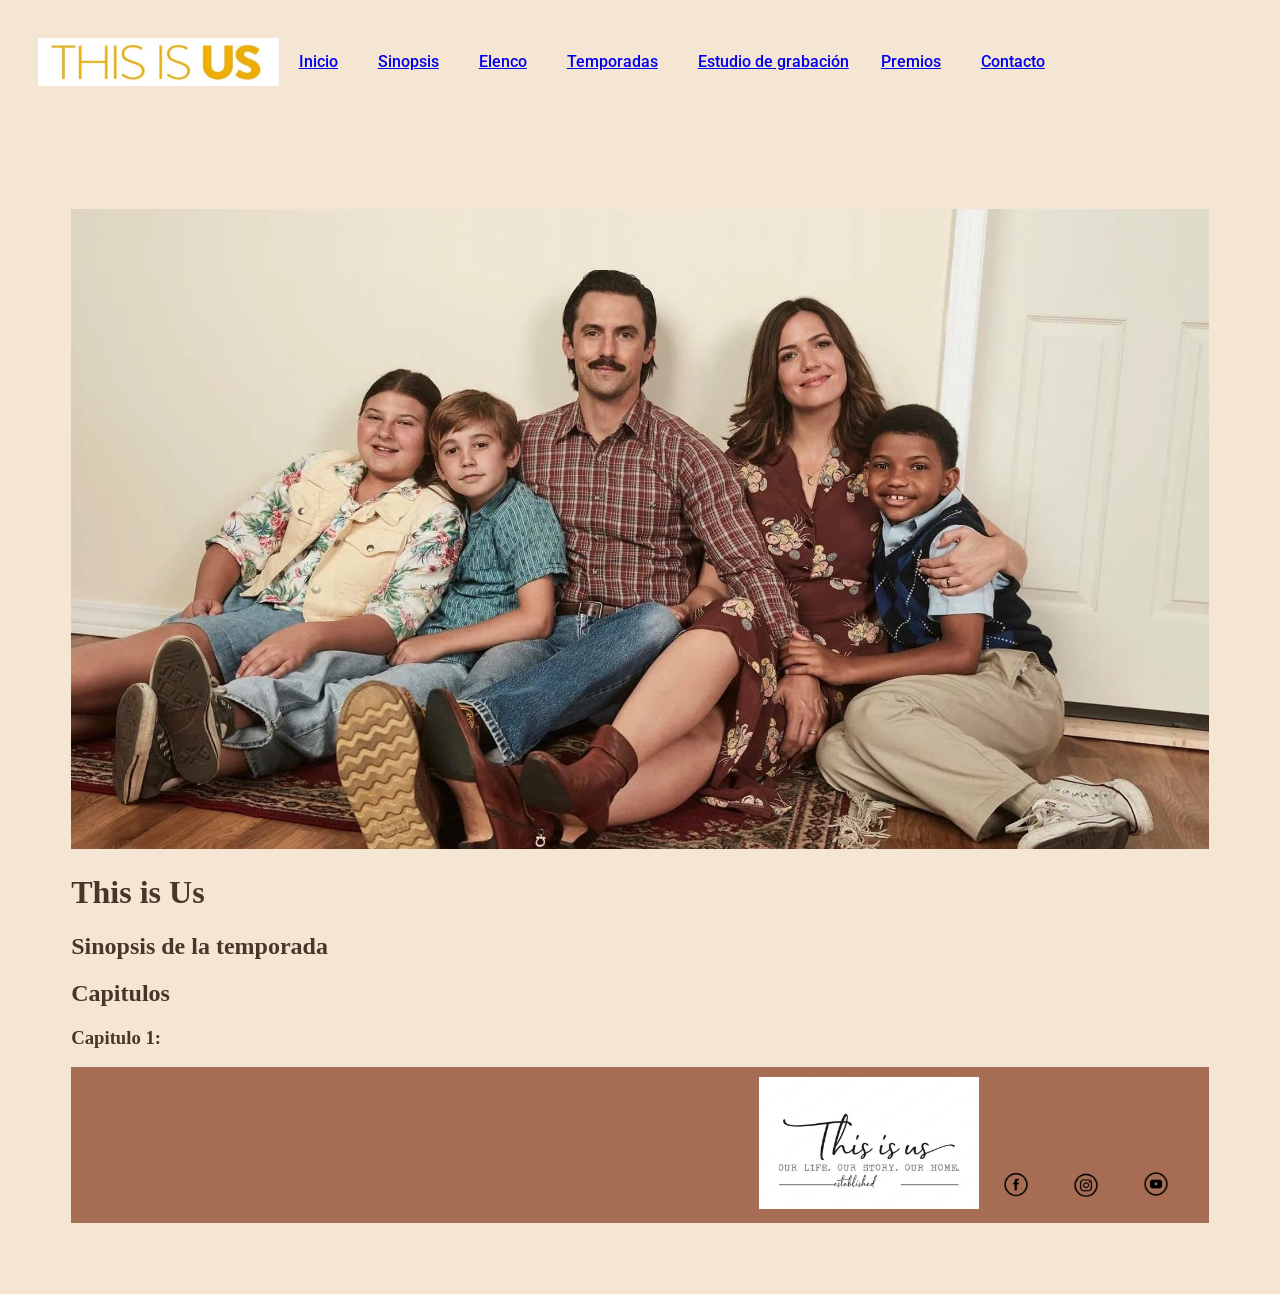
==== Temporadas/Temporada 1.html @ aeced786 "Add files via upload" ====
<!DOCTYPE html>
<html lang="es">

<head>
    <link rel="preconnect" href="https://fonts.googleapis.com">
    <link rel="preconnect" href="https://fonts.gstatic.com" crossorigin>
    <link href="https://fonts.googleapis.com/css2?family=Roboto:ital,wght@0,100..900;1,100..900&display=swap"
        rel="stylesheet">
    <meta charset="UTF-8">
    <meta name="viewport" content="width=device-width, initial-scale=1.0">
    <title>This is Us temporada 1</title>
    <link rel="stylesheet" href="../css/global.css">

</head>

<body>
    <header>

        <img src="../imagenes/this is us logo.png" alt="logo serie" width="20%">
        <nav>

            <a href="../index.html">Inicio</a>&nbsp &nbsp &nbsp
            <a href="../index.html#sinopsis">Sinopsis</a>&nbsp &nbsp &nbsp
            <a href="../index.html#elenco">Elenco</a>&nbsp &nbsp &nbsp
            <a href="../index.html#temporadas">Temporadas</a>&nbsp &nbsp &nbsp
            <a href="../index.html#estudiodegrabación">Estudio de grabación</a>&nbsp &nbsp
            <a href="../index.html#premios">Premios</a>&nbsp &nbsp &nbsp
            <a href="../index.html#contacto">Contacto</a>&nbsp &nbsp &nbsp



        </nav>
    </header>
    <main>
        <img src="../imagenes/Family Pearson.webp" alt="portada de this is us" width="100%">
        <h1 id="Inicio">This is Us</h1>
        <article>
            <section>
                <h2>Sinopsis de la temporada</h2>
                <p>

                </p>
            </section>
        </article>
        <article>
            <h2>Capitulos</h2>
            <section>
             <h3>Capitulo 1:
             </h3>
             <p>

             </p>
            </section>
        </article>



        <footer id="contacto">

            <section class="redes-footer">
                <img id="fRASEfooter" src="../imagenes/FRASE.jpg" alt="frase this is us" width="20%">
                <img class="icono-footer" src="../imagenes/logo fb.png" alt="logo facebook">
                <img class="icono-footer" src="../imagenes/logo instagram.png" alt="logo instagram">
                <img class="icono-footer" src="../imagenes/logo youtubr.png" alt="logo youtube">
            </section>
        </footer>
</body>

</html
---- css/global.css ----
header{
    display: flex;
    padding: 30px 30px;
    margin-bottom: 30px;
    align-items: center;
}
nav{
    display: flex;
    align-items: center;
    gap: 10px;
    margin-left: 20px;
    white-space: nowrap;
}
nav a{
    margin: 0;
}
main{
    padding: 5% 5%;
}

p,a{
  font-family: "Roboto", sans-serif;
  font-optical-sizing: auto;
  font-weight: 500;
  font-style: normal;
  font-variation-settings:
    "wdth" 100;
}

body{
    background-color:#F5E6D3;
    color:#4A3528;

    .sinopsis {
        display: flex;
        align-items: flex-start;
        justify-content: space-between;
        gap: 50px;
        padding: 50px 1opx;
    }

    .texto-sinopsis {
        width: 50%;
        margin: 0;
        padding: 0;
    }

    .texto-sinopsis h2 {
        margin-top: 0;
    }

    .texto-sinopsis p {
        line-height: 1.5;
    }

    .fotos-sinopsis {
        width: 50%;
        display: flex;
        gap: 12px;
        margin: 0;
    }

    .fotos-sinopsis img {
        width: 48%;
        height: 300px;
        object-fit: cover;
    }


    .elenco{
        padding: 40px 60 px;
    }

    .elenco h2 {
        font-size: 25px;
        letter-spacing: 6px;
        margin-bottom: 25px;
    }

    .actores {
        display: flex;
        gap: 20px;
        flex-wrap: wrap;
    }

    .actores article {
        width: 180px;
    }
    .actores img {
        width: 180px;
        height: 210px;
        object-fit: cover;
    }

    .actores h3 { 
        front-size: 17px;
        margin: 10px 0 4px;
    }

    .actores p {
        front-size: 14px;
        margin: 10;
        text-align:start;
    }

    .parrafo-premios {
        text-align: justify;
    }
    




}
footer{
    padding: 10px 20px;
    margin-top: 10px;
    background-color: #a66d54;
    color: azure;
    text-align: left;


    .icono-footer{
        width: 50px;
        height: 50px;
        object-fit: contain;
        margin: 0 8px;

    }

    .redes-footer {
        text-align: right;
    }
    #FRASEfooter{
        margin-right: 15%;
    }
}
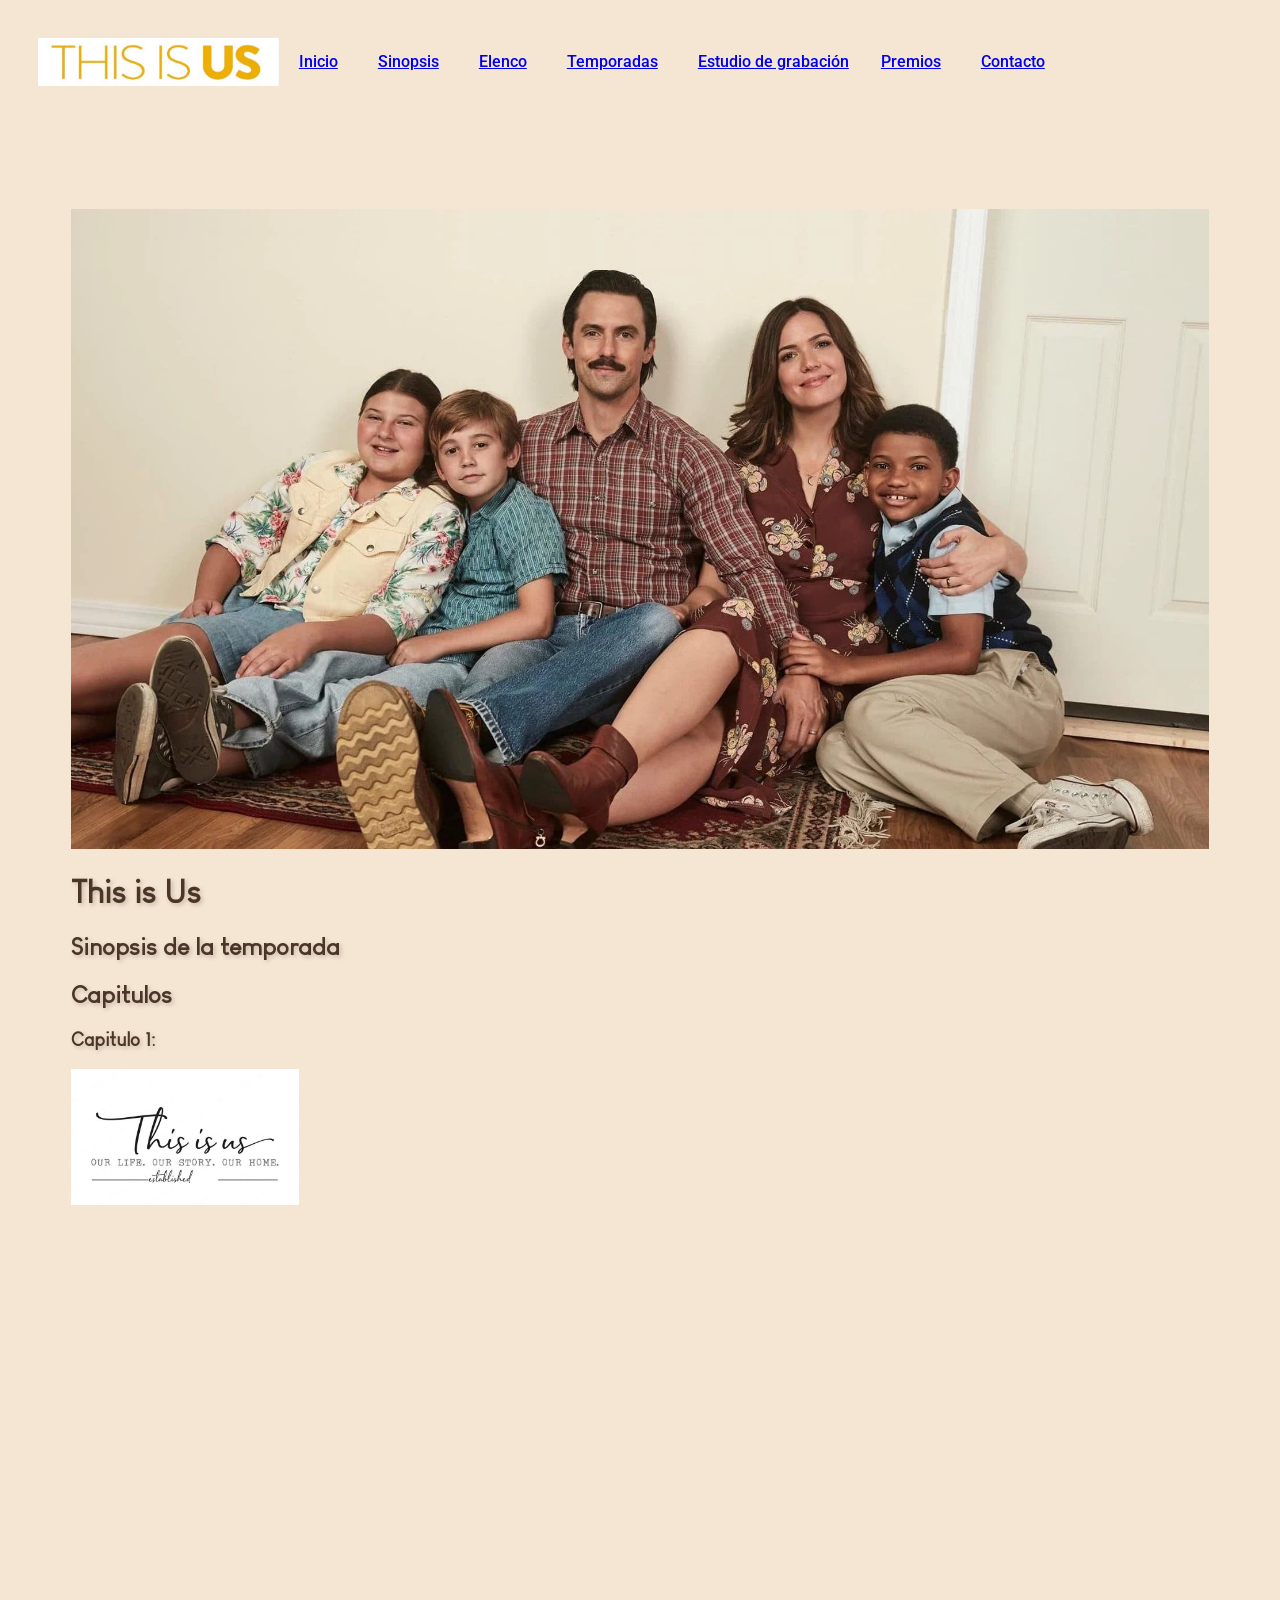
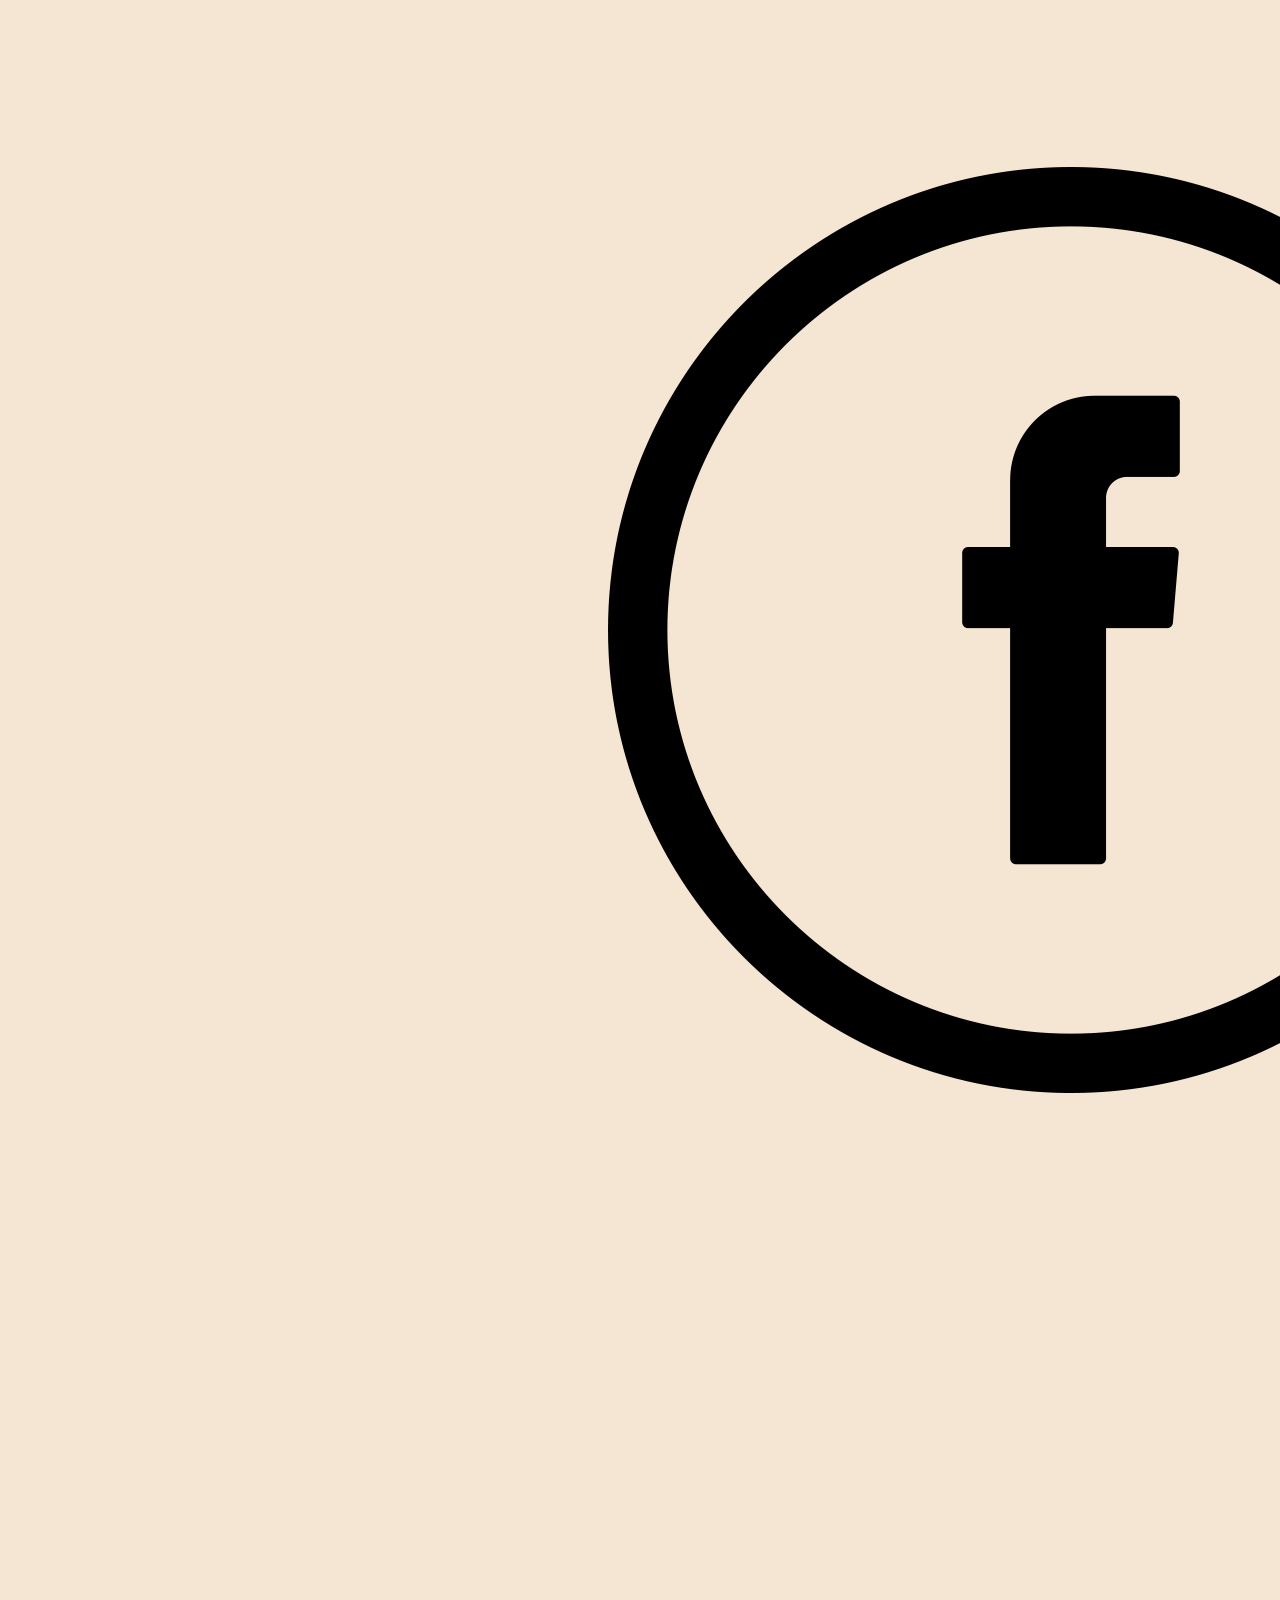
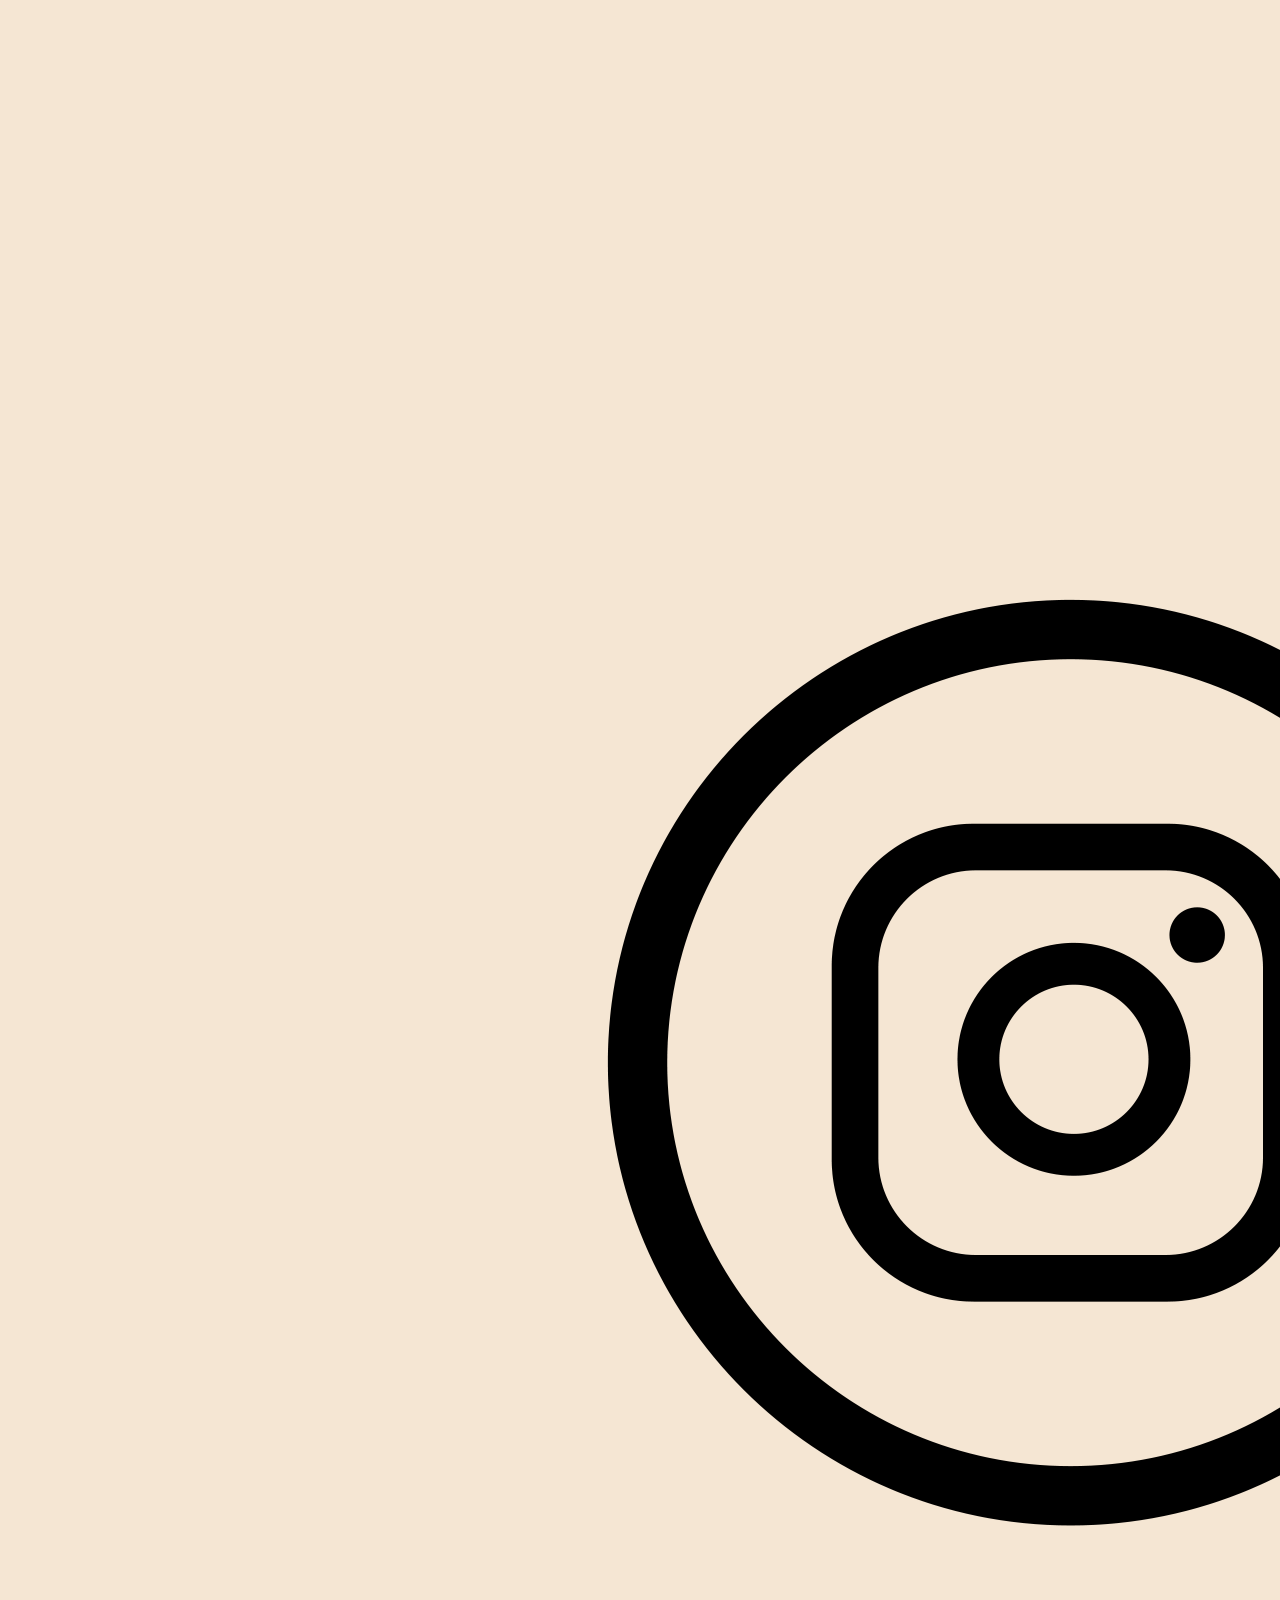
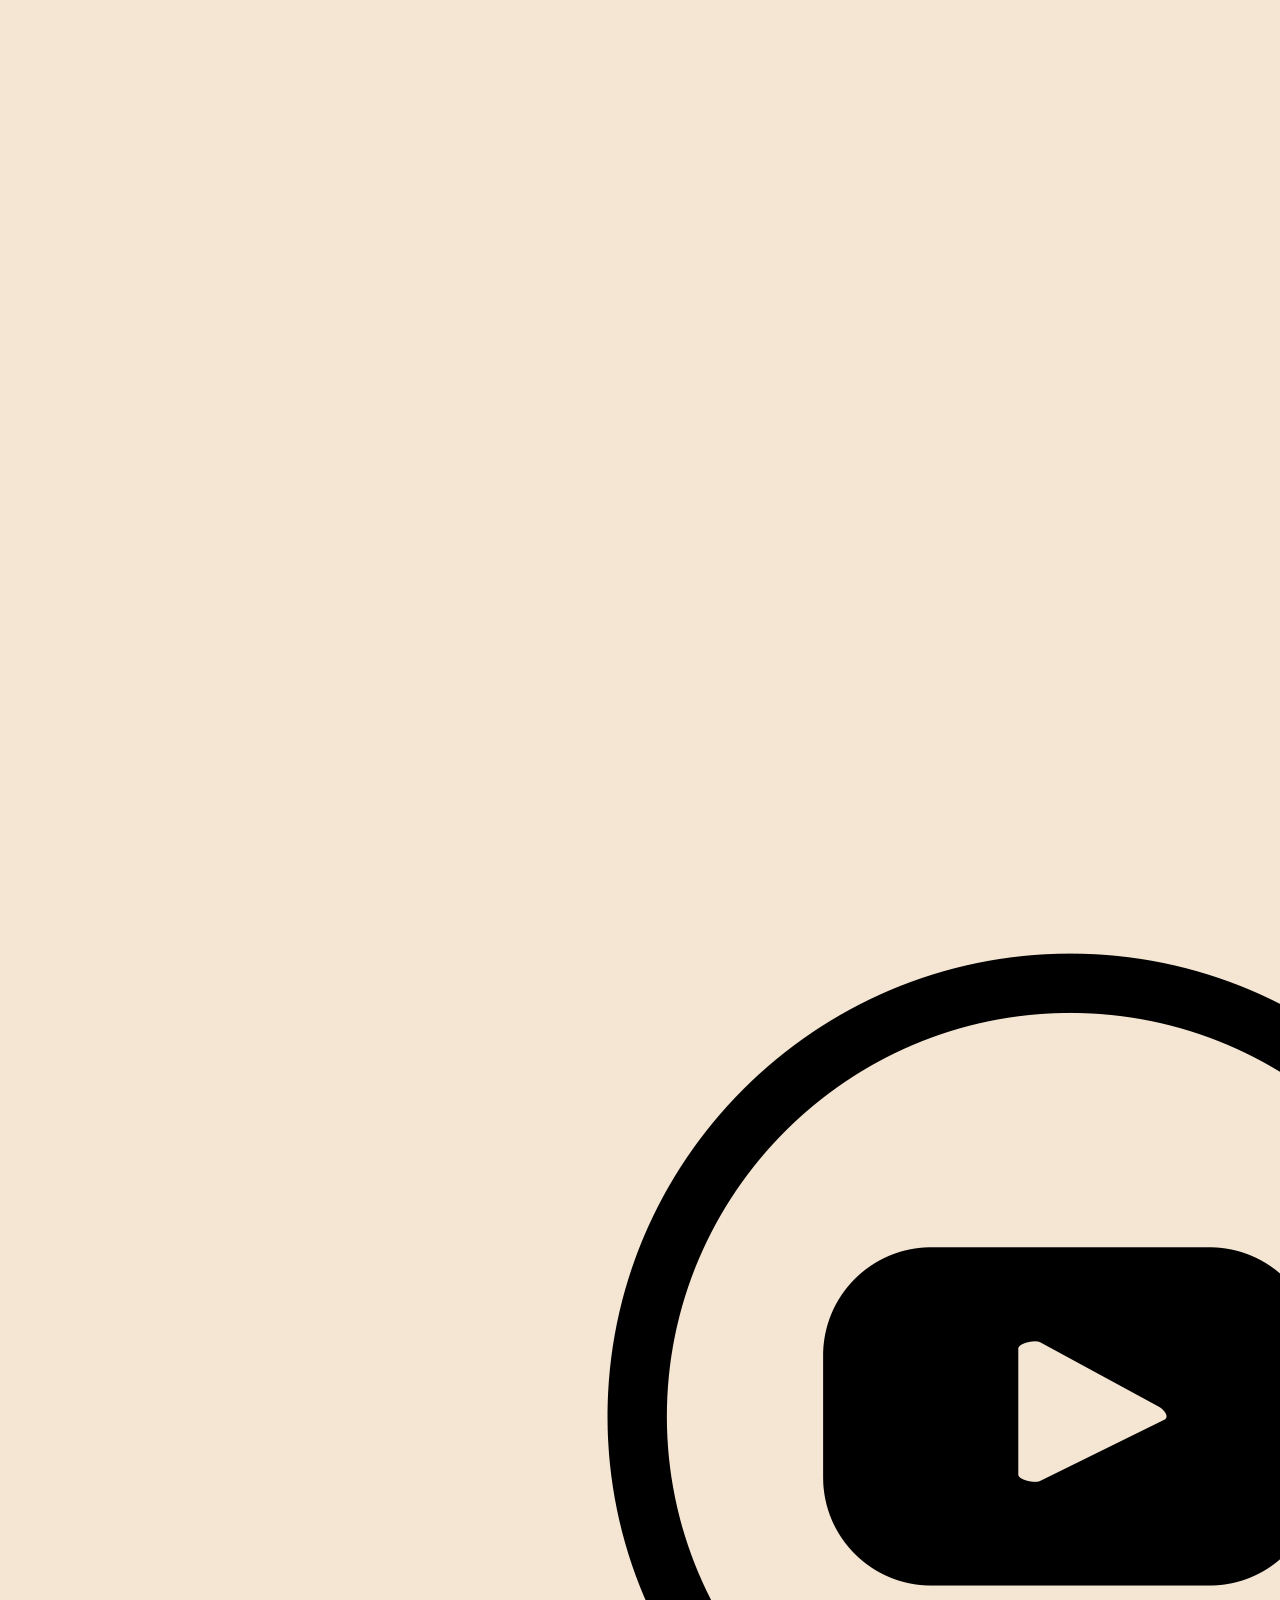
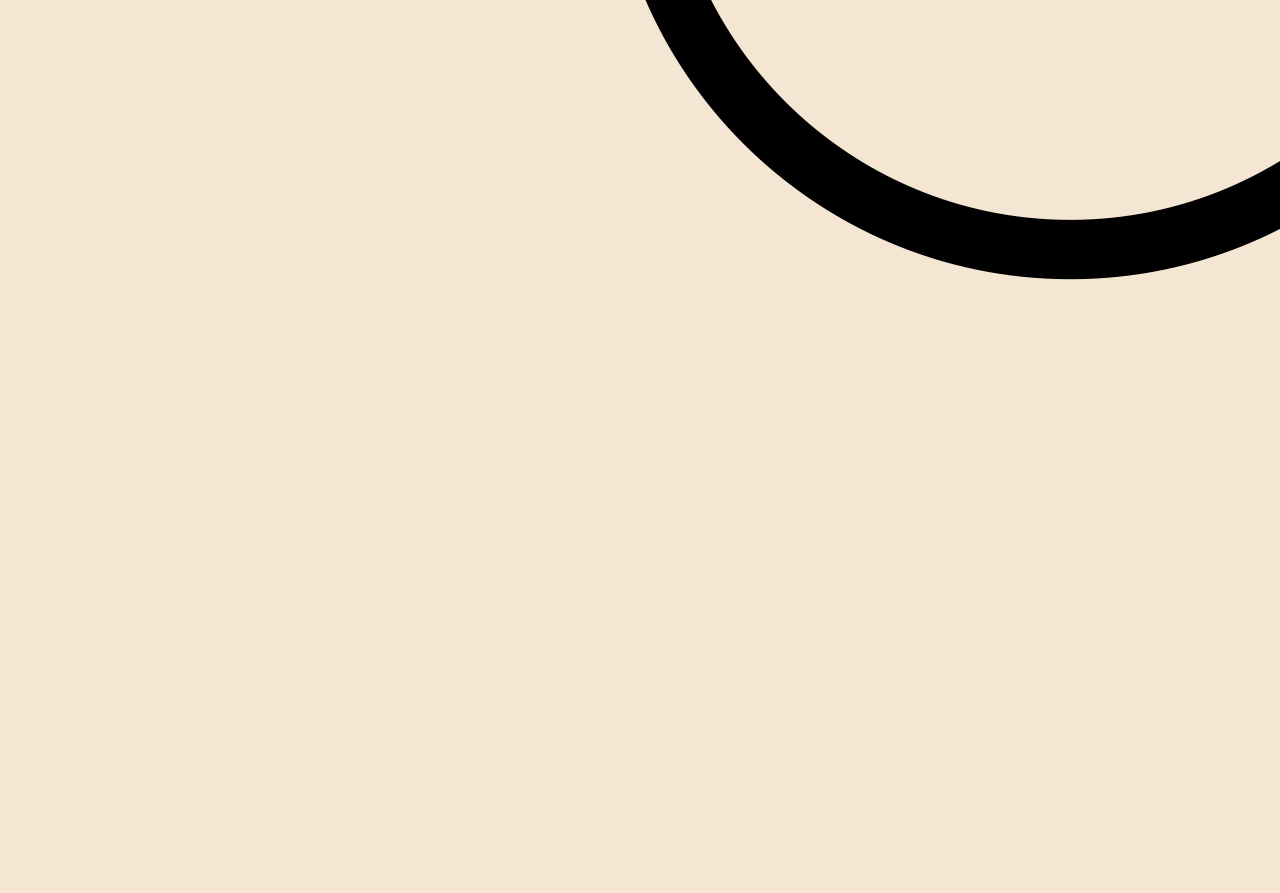
==== commit b68f3018: "Actualización de página This Is Us" ====
--- a/Temporadas/Temporada 1.html
+++ b/Temporadas/Temporada 1.html
@@ -2,6 +2,7 @@
 <html lang="es">
 
 <head>
+    <link rel="icon" type="image/png" href="imagenes/favicon.png">
     <link rel="preconnect" href="https://fonts.googleapis.com">
     <link rel="preconnect" href="https://fonts.gstatic.com" crossorigin>
     <link href="https://fonts.googleapis.com/css2?family=Roboto:ital,wght@0,100..900;1,100..900&display=swap"
--- a/css/global.css
+++ b/css/global.css
@@ -1,3 +1,11 @@
+@font-face {
+    font-family: "Louis George Cafe";
+    src: url("../fuentes/Louis George Cafe.ttf") format("truetype");
+}
+h1, h2, h3 {
+    font-family: "Louis George Cafe", sans-serif;
+    text-shadow: 2px 2px 4px rgba(74, 53, 40, 0.25);
+}
 header{
     display: flex;
     padding: 30px 30px;
@@ -30,45 +38,10 @@
 body{
     background-color:#F5E6D3;
     color:#4A3528;
-
-    .sinopsis {
-        display: flex;
-        align-items: flex-start;
-        justify-content: space-between;
-        gap: 50px;
-        padding: 50px 1opx;
-    }
-
-    .texto-sinopsis {
-        width: 50%;
-        margin: 0;
-        padding: 0;
-    }
-
-    .texto-sinopsis h2 {
-        margin-top: 0;
-    }
-
-    .texto-sinopsis p {
-        line-height: 1.5;
-    }
-
-    .fotos-sinopsis {
-        width: 50%;
-        display: flex;
-        gap: 12px;
-        margin: 0;
-    }
-
-    .fotos-sinopsis img {
-        width: 48%;
-        height: 300px;
-        object-fit: cover;
-    }
-
+}
 
     .elenco{
-        padding: 40px 60 px;
+        padding: 40px 60px;
     }
 
     .elenco h2 {
@@ -93,45 +66,48 @@
     }
 
     .actores h3 { 
-        front-size: 17px;
+        font-size: 17px;
         margin: 10px 0 4px;
     }
 
     .actores p {
-        front-size: 14px;
-        margin: 10;
+        font-size: 14px;
+        margin: 10px;
         text-align:start;
     }
 
     .parrafo-premios {
         text-align: justify;
     }
-    
+    .menu a:focus {
+    background-color: yellow;
+    color: black;
+    border-radius: 5px;
+    }
+    .formulario-contacto {
+    display: flex;
+    flex-direction: column;
+    gap: 10px;
+    max-width: 500px;
+    margin: 20px auto;
+}
+    .formulario-contacto input,
+    .formulario-contacto textarea {
+    padding: 10px;
+    border: 1px solid #a66d54;
+    border-radius: 5px;
+    font-family: "Roboto", sans-serif;
+}
+    .formulario-contacto button {
+    background-color: #a66d54;
+    color: white;
+    padding: 12px;
+    border: none;
+    border-radius: 5px;
+    cursor: pointer;
+}
 
 
 
 
-}
-footer{
-    padding: 10px 20px;
-    margin-top: 10px;
-    background-color: #a66d54;
-    color: azure;
-    text-align: left;
 
-
-    .icono-footer{
-        width: 50px;
-        height: 50px;
-        object-fit: contain;
-        margin: 0 8px;
-
-    }
-
-    .redes-footer {
-        text-align: right;
-    }
-    #FRASEfooter{
-        margin-right: 15%;
-    }
-}
